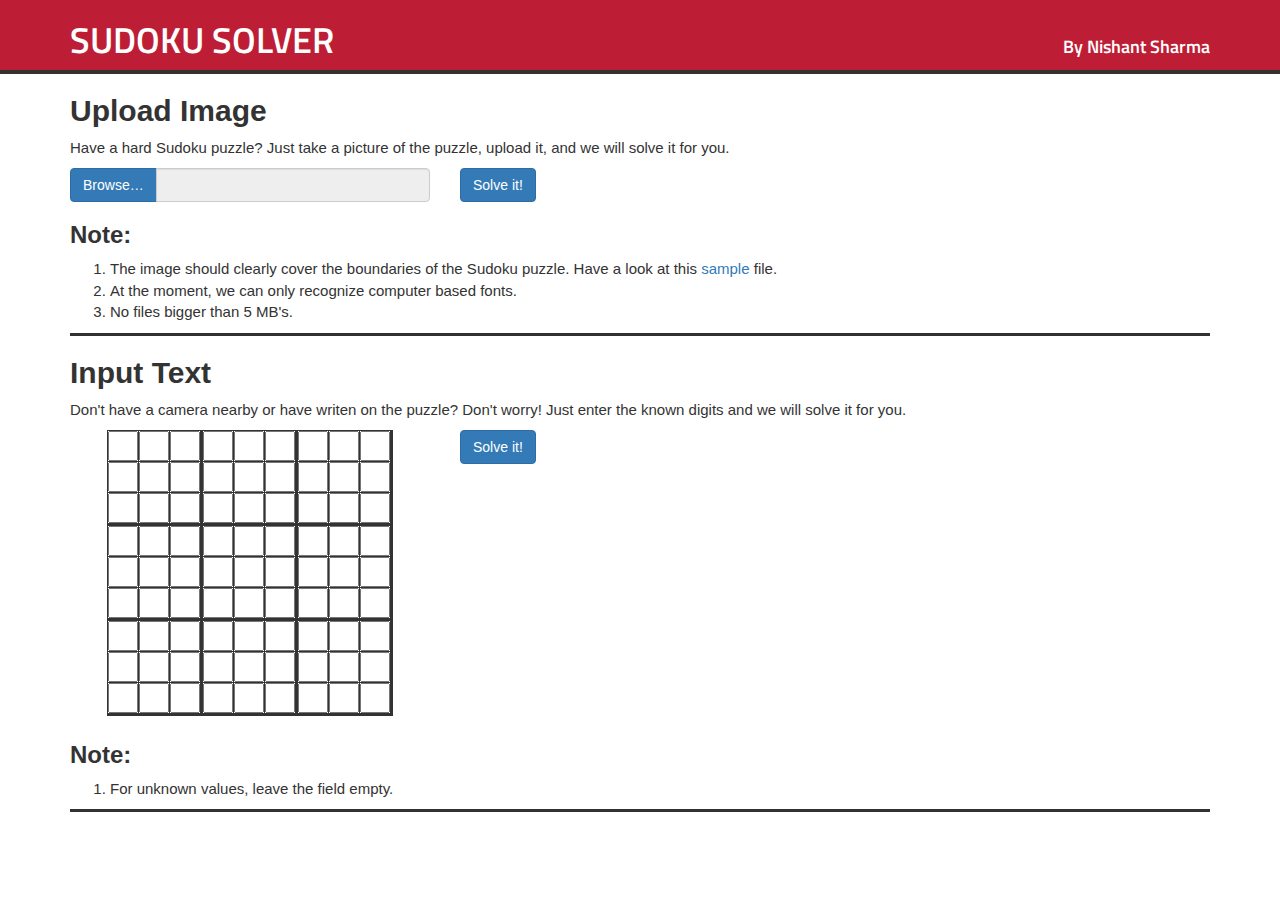
==== frontend/index.html @ 98dfb44b "adding frontend for web app" ====
<!DOCTYPE html>
<html>
	<head>
		<meta http-equiv="Content-Type" content="text/html; charset=windows-1252">
		<link rel="stylesheet" href="css/bootstrap.min.css">
		<link rel="stylesheet" href="css/custom.css">
		<script type="text/javascript" src="js/jquery.min.js"></script>
		<script type="text/javascript" src="js/bootstrap.min.js"></script>
		<link href="https://fonts.googleapis.com/css?family=Titillium+Web:400,400i,600,600i" rel="stylesheet">
		<title>Sudoku Solver</title>
	</head>
	<body>
		<div class="container-fluid">
			<div class="row title-row">
				<div class="container">			
					<div class="row baseline-align">
						<div class="col-md-6 text-uppercase text-left">
							<h1>Sudoku Solver</h1>
						</div>
						<div class="col-md-6 text-right title-text">
							<h4>By <a href="http://nishantsharma.me" class="title-text">Nishant Sharma</a></h4>
						</div>
					</div>
				</div>
			</div>
		</div>	
		<div class="container">
			<div class="row">
				<div class="col-md-12">
					<h2>Upload Image</h2>
				</div>
			</div>
			<div class="row">
				<div class="col-md-12">
					<p>Have a hard Sudoku puzzle? Just take a picture of the puzzle, upload it, and we will solve it for you.</p>
				</div>
			</div>
			<div class="row">
				<div class="col-md-4">
					<div class="fileinput fileinput-new" data-provides="fileinput">
    					<div class="input-group">
						    <label class="input-group-btn">
						        <span class="btn btn-primary">
						            Browse&hellip; <input type="file" style="display: none;" multiple>
						        </span>
						    </label>
						    <input type="text" class="form-control" readonly>
						</div>
					</div>
				</div>
				<div class="col-md-8">
					<button type="button" class="btn btn-primary">Solve it!</button>
				</div>			
			</div>
			<div class="row">
				<div class="col-md-12">
					<h3>Note:</h3>
				</div>
				<div class="col-md-12">
					<ol>
						<li>The image should clearly cover the boundaries of the Sudoku puzzle. Have a look at this <a data-toggle="modal" data-target="#myModal">sample</a> file. </li>
						<li>At the moment, we can only recognize computer based fonts.</li>
						<li>No files bigger than 5 MB's.</li>
					</ol> 
				</div>
			</div>			
			<div class="row">
				<div class="col-md-12">
					<hr>
				</div>
			</div>
			
			
			
			<div class="row">
				<div class="col-md-12">
					<h2>Input Text</h2>
				</div>
			</div>
			<div class="row">
				<div class="col-md-12">
					<p>Don't have a camera nearby or have writen on the puzzle? Don't worry! Just enter the known digits and we will solve it for you.</p>
				</div>
			</div>

			<div class="row">
				<div class="col-md-4">
					<div id="sudokusolver">
					</div>
				</div>
				<div class="col-md-8">
					<button type="button" class="btn btn-primary">Solve it!</button>
				</div>
			</div>
			<div class="row">
				<div class="col-md-12">
					<h3>Note:</h3>
				</div>
				<div class="col-md-12">
					<ol>
						<li>For unknown values, leave the field empty.</li>
					</ol> 
				</div>
			</div>				

			<div class="row">
				<div class="col-md-12">
					<hr>
				</div>
			</div>
		</div>
				

		
		
		<!-- Modal -->
		<div class="modal fade" id="myModal" role="dialog">
			<div class="modal-dialog">
				
				<!-- Modal content-->
				<div class="modal-content">
					<div class="modal-header">
						<button type="button" class="close" data-dismiss="modal">&times;</button>
						<h4 class="modal-title">Sample input file.</h4>
					</div>
					<div class="modal-body">
						<p>Notice how the image fully covers the sudoku puzzle.</p>
						<img class="img-responsive" src="img/sample.jpg" alt="A sample input file for the sudoku solver."></img>
					</div>
					<div class="modal-footer">
						<button type="button" class="btn btn-default" data-dismiss="modal">Close</button>
					</div>
				</div>
					  
			</div>
		</div>

		
		<script type="text/javascript" src="js/custom.js"></script>
	</body>
</html>
---- frontend/css/custom.css ----
.baseline-align {
	display: flex;
	align-items: baseline;
	flex-direction: row;
}

.title-row {
	background-color: #be1e35;
	color: #ffffff;
	border-bottom: 4px solid #323232;
    min-height: 56px;
    position: relative;
    font-family: 'Titillium Web', sans-serif;
}


.title-text {
	color: #ffffff;
}

.title-text a:hover {
	color: #ffffff;
    text-decoration: underline;
}

h1 {
	font-weight: 600;	
}

h2 {
	font-weight: 600;	
}

h3 {
	font-weight: 600;	
}

h4 {
	font-weight: 600;	
}

hr {
    margin-top: 0px;
    margin-bottom: 0px;
    border: 0;
    border-top: 3px solid #323232;
}

body {
	font-family: "Helvetica Neue", Helvetica, 'Titillium Web', sans-serif;
	font-size: 15px;
	font-weight: 500;
}

table.sudoku {
    border-collapse: collapse;
	font-family: "Helvetica Neue", Helvetica, 'Titillium Web', sans-serif;
	font-size: 15px;
	font-weight: 500;
}

.sudoku tr {
    height: 30px;
    width: 30px;
}

.sudoku tr:nth-of-type(3n) {
    border-bottom: solid medium;
}
.sudoku td:nth-of-type(3n) {
    border-right: solid medium;
}
.sudoku td {
    border: solid thin;
    height: 30px;
    width: 30px;
    text-align: center;
    padding: 0;
}

/* Presentation Formatting [Ignore] */
table[class^="sudoku"] {
  margin: auto auto;
}
.wrapper {
  width: 100%;
}
.col {
  display: inline-block;
  width: 100%;
  text-align: center;
  margin: 0 auto;
  padding: 0;
}

.cell input {
    display: inline-block;
    float: left;
    height: 30px;
    width: 30px;
    text-align: center;
    font-size: 20px;
}
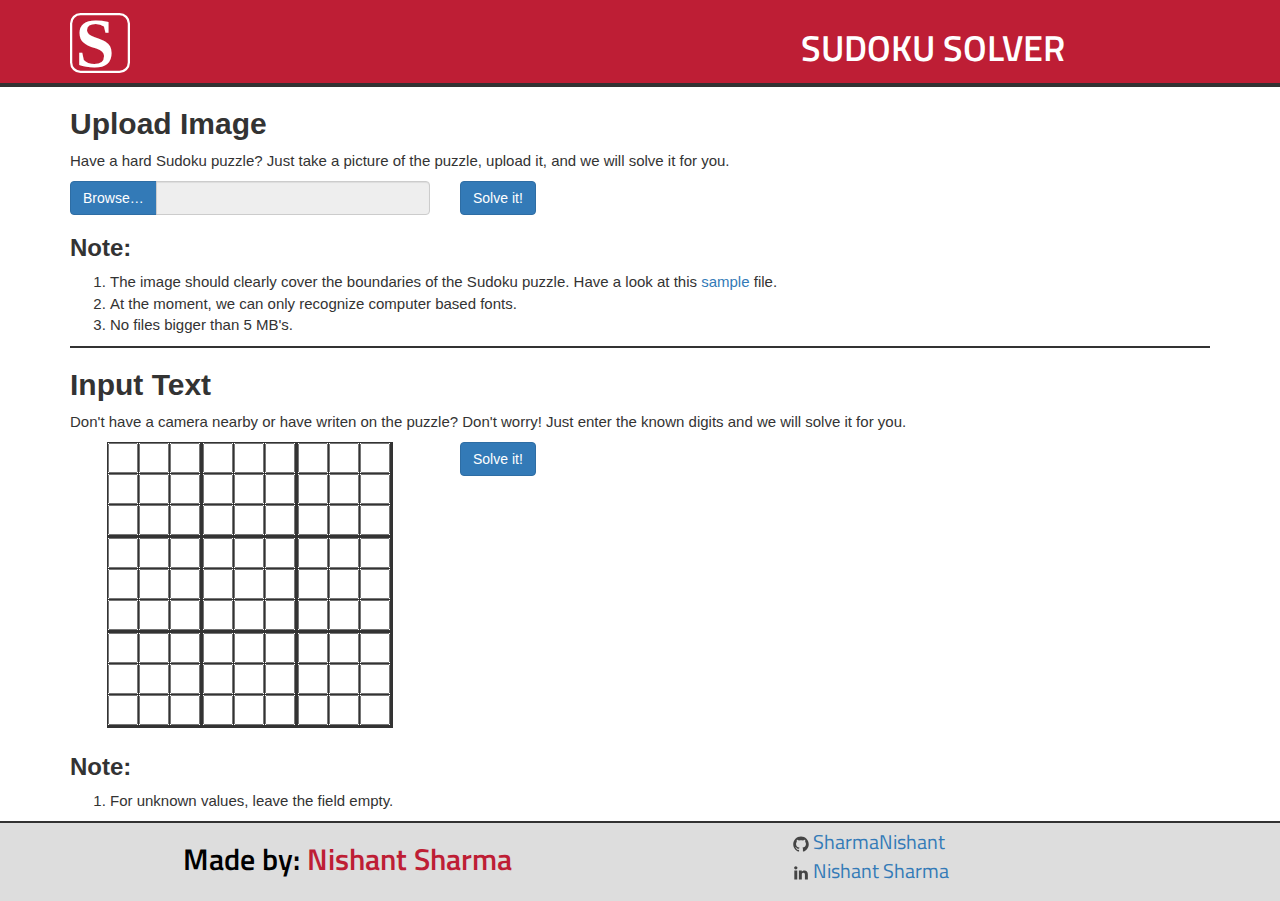
==== commit abef0eb4: "updated header" ====
--- a/frontend/index.html
+++ b/frontend/index.html
@@ -12,18 +12,18 @@
 	<body>
 		<div class="container-fluid">
 			<div class="row title-row">
-				<div class="container">			
-					<div class="row baseline-align">
-						<div class="col-md-6 text-uppercase text-left">
+				<div class="container">
+					<div class="row vertically-center">
+						<div class="col-md-6 ">
+              						<img src="img/icon.svg" class="img-responsive" alt="Website logo">
+						</div>
+						<div class="col-md-6 text-uppercase text-center">
 							<h1>Sudoku Solver</h1>
-						</div>
-						<div class="col-md-6 text-right title-text">
-							<h4>By <a href="http://nishantsharma.me" class="title-text">Nishant Sharma</a></h4>
 						</div>
 					</div>
 				</div>
 			</div>
-		</div>	
+		</div>
 		<div class="container">
 			<div class="row">
 				<div class="col-md-12">
@@ -49,8 +49,8 @@
 					</div>
 				</div>
 				<div class="col-md-8">
-					<button type="button" class="btn btn-primary">Solve it!</button>
-				</div>			
+					<button type="button" class="btn btn-primary" data-toggle="modal" data-target="#solveItModal">Solve it!</button>
+				</div>
 			</div>
 			<div class="row">
 				<div class="col-md-12">
@@ -61,17 +61,17 @@
 						<li>The image should clearly cover the boundaries of the Sudoku puzzle. Have a look at this <a data-toggle="modal" data-target="#myModal">sample</a> file. </li>
 						<li>At the moment, we can only recognize computer based fonts.</li>
 						<li>No files bigger than 5 MB's.</li>
-					</ol> 
+					</ol>
 				</div>
-			</div>			
+			</div>
 			<div class="row">
 				<div class="col-md-12">
 					<hr>
 				</div>
 			</div>
-			
-			
-			
+
+
+
 			<div class="row">
 				<div class="col-md-12">
 					<h2>Input Text</h2>
@@ -89,7 +89,7 @@
 					</div>
 				</div>
 				<div class="col-md-8">
-					<button type="button" class="btn btn-primary">Solve it!</button>
+					<button type="button" class="btn btn-primary" data-toggle="modal" data-target="#solveItModal">Solve it!</button>
 				</div>
 			</div>
 			<div class="row">
@@ -99,24 +99,61 @@
 				<div class="col-md-12">
 					<ol>
 						<li>For unknown values, leave the field empty.</li>
-					</ol> 
+					</ol>
 				</div>
-			</div>				
+			</div>
 
-			<div class="row">
-				<div class="col-md-12">
-					<hr>
+		</div>
+
+		<div class="container-fluid">
+			<div class="row footer-row navbar navbar-fixed-bottom">
+				<div class="container">
+					<div class="row text-center">
+						<div class="col-md-6 text-center">
+							<h2>Made by: <a href="http://nishantsharma.me" class="footer-text">Nishant Sharma</a></h2>
+						</div>
+						<div class="col-md-1">
+						</div>
+						<div class="col-md-5">
+							<ul class="text-justify post-list">
+          						<li>
+									<a href="https://github.com/SharmaNishant">
+									  <span class="icon  icon--github">
+										<svg viewBox="0 0 16 16">
+										  <path fill="#828282" d="M7.999,0.431c-4.285,0-7.76,3.474-7.76,7.761 c0,3.428,2.223,6.337,5.307,7.363c0.388,0.071,0.53-0.168,0.53-0.374c0-0.184-0.007-0.672-0.01-1.32 c-2.159,0.469-2.614-1.04-2.614-1.04c-0.353-0.896-0.862-1.135-0.862-1.135c-0.705-0.481,0.053-0.472,0.053-0.472 c0.779,0.055,1.189,0.8,1.189,0.8c0.692,1.186,1.816,0.843,2.258,0.645c0.071-0.502,0.271-0.843,0.493-1.037 C4.86,11.425,3.049,10.76,3.049,7.786c0-0.847,0.302-1.54,0.799-2.082C3.768,5.507,3.501,4.718,3.924,3.65 c0,0,0.652-0.209,2.134,0.796C6.677,4.273,7.34,4.187,8,4.184c0.659,0.003,1.323,0.089,1.943,0.261 c1.482-1.004,2.132-0.796,2.132-0.796c0.423,1.068,0.157,1.857,0.077,2.054c0.497,0.542,0.798,1.235,0.798,2.082 c0,2.981-1.814,3.637-3.543,3.829c0.279,0.24,0.527,0.713,0.527,1.437c0,1.037-0.01,1.874-0.01,2.129 c0,0.208,0.14,0.449,0.534,0.373c3.081-1.028,5.302-3.935,5.302-7.362C15.76,3.906,12.285,0.431,7.999,0.431z"/>
+										</svg>
+									  </span>
+
+									  <span class="username">SharmaNishant</span>
+									</a>
+								  </li>
+
+
+
+								  <li>
+									<a href="https://www.linkedin.com/in/nishant-sharma">
+									  <span class="icon icon--github">
+										<svg width="1792" height="1792" viewBox="0 0 1792 1792" xmlns="http://www.w3.org/2000/svg"><path d="M477 625v991h-330v-991h330zm21-306q1 73-50.5 122t-135.5 49h-2q-82 0-132-49t-50-122q0-74 51.5-122.5t134.5-48.5 133 48.5 51 122.5zm1166 729v568h-329v-530q0-105-40.5-164.5t-126.5-59.5q-63 0-105.5 34.5t-63.5 85.5q-11 30-11 81v553h-329q2-399 2-647t-1-296l-1-48h329v144h-2q20-32 41-56t56.5-52 87-43.5 114.5-15.5q171 0 275 113.5t104 332.5z"/></svg>
+									  </span>
+
+									  <span class="username">Nishant Sharma</span>
+									</a>
+								  </li>
+
+        					</ul>
+
+						</div>
+					</div>
 				</div>
 			</div>
 		</div>
-				
 
-		
-		
+
+
 		<!-- Modal -->
 		<div class="modal fade" id="myModal" role="dialog">
 			<div class="modal-dialog">
-				
+
 				<!-- Modal content-->
 				<div class="modal-content">
 					<div class="modal-header">
@@ -131,11 +168,31 @@
 						<button type="button" class="btn btn-default" data-dismiss="modal">Close</button>
 					</div>
 				</div>
-					  
+
 			</div>
 		</div>
 
-		
+		<!-- Modal -->
+		<div class="modal fade" id="solveItModal" role="dialog">
+			<div class="modal-dialog">
+
+				<!-- Modal content-->
+				<div class="modal-content">
+					<div class="modal-header">
+						<button type="button" class="close" data-dismiss="modal">&times;</button>
+						<h4 class="modal-title">Backend underconstruction.</h4>
+					</div>
+					<div class="modal-body">
+						<p>We are currently developing and deploying the backend for this web app. Please revist after a couple of days!</p>
+					</div>
+					<div class="modal-footer">
+						<button type="button" class="btn btn-default" data-dismiss="modal">Close</button>
+					</div>
+				</div>
+
+			</div>
+		</div>
+
 		<script type="text/javascript" src="js/custom.js"></script>
 	</body>
 </html>
--- a/frontend/css/custom.css
+++ b/frontend/css/custom.css
@@ -13,6 +13,24 @@
     font-family: 'Titillium Web', sans-serif;
 }
 
+.footer-row {
+	background-color: #dddddd;
+	font-size: 20px;
+    color: #000000;
+	border-top: 2px solid #323232;
+    min-height: 80px;
+    position: relative;
+    font-family: 'Titillium Web', sans-serif;
+}
+
+.footer-text {
+	color: #be1e35;
+}
+
+.footer-text a:hover {
+	color: #000000;
+    text-decoration: underline;
+}
 
 .title-text {
 	color: #ffffff;
@@ -23,27 +41,33 @@
     text-decoration: underline;
 }
 
+.icon > svg { display: inline-block; width: 16px; height: 16px; vertical-align: middle; }
+.icon > svg path { fill: #444444; }
+.post-list { margin-top: 5px; list-style: none; }
+
+
 h1 {
-	font-weight: 600;	
+	font-weight: 600;
+  	font-height: 50px;
 }
 
 h2 {
-	font-weight: 600;	
+	font-weight: 600;
 }
 
 h3 {
-	font-weight: 600;	
+	font-weight: 600;
 }
 
 h4 {
-	font-weight: 600;	
+	font-weight: 600;
 }
 
 hr {
     margin-top: 0px;
     margin-bottom: 0px;
     border: 0;
-    border-top: 3px solid #323232;
+    border-top: 2px solid #323232;
 }
 
 body {
@@ -101,3 +125,21 @@
     text-align: center;
     font-size: 20px;
 }
+
+
+input[type="number"]::-webkit-outer-spin-button,
+input[type="number"]::-webkit-inner-spin-button {
+    -webkit-appearance: none;
+    margin: 0;
+}
+input[type="number"] {
+    -moz-appearance: textfield;
+}
+
+.vertically-center {
+    display: flex;
+    align-items: center;
+    margin-top: 8px;
+    margin-bottom: 5px;
+
+}
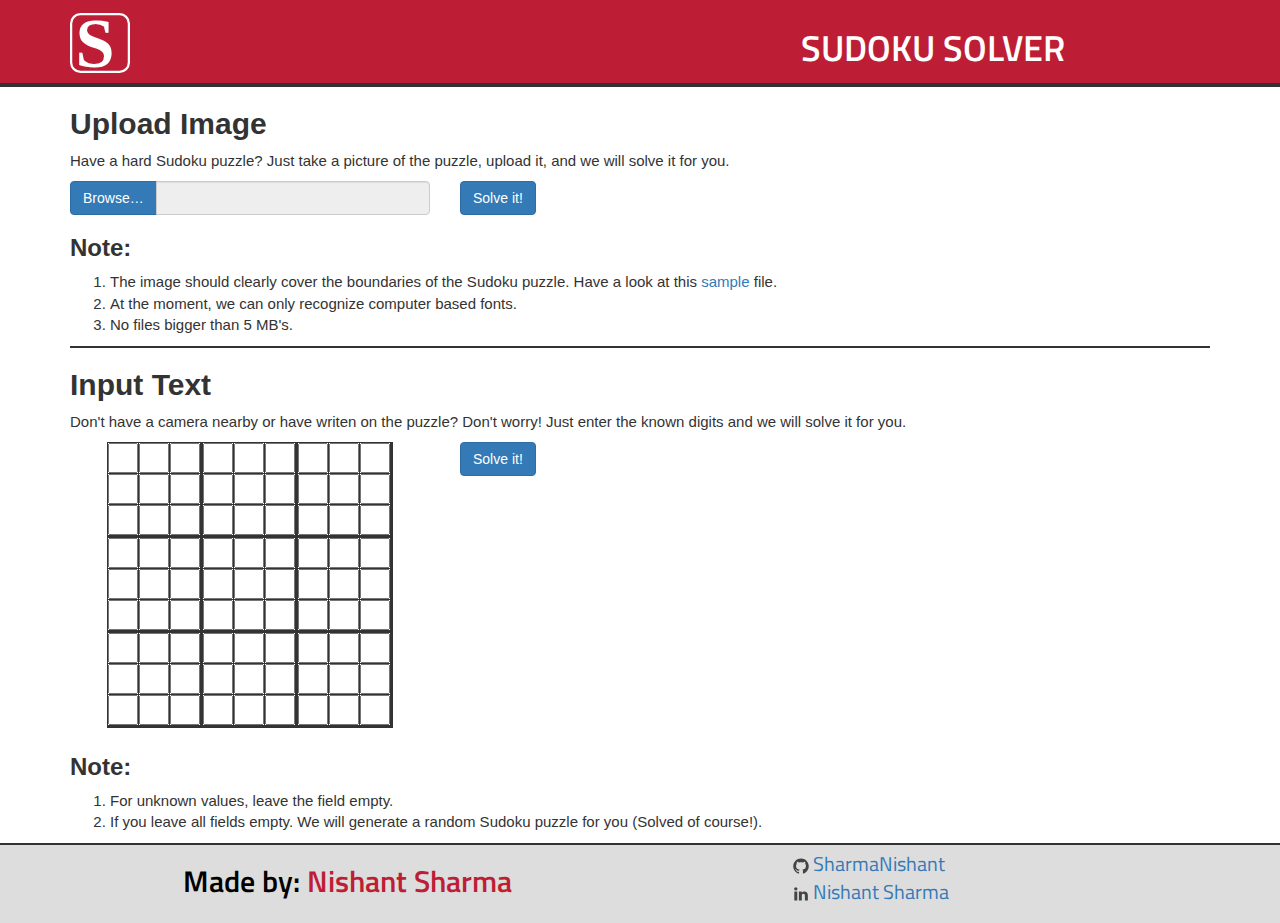
==== commit 0656308f: "added checks" ====
--- a/frontend/index.html
+++ b/frontend/index.html
@@ -41,15 +41,16 @@
     					<div class="input-group">
 						    <label class="input-group-btn">
 						        <span class="btn btn-primary">
-						            Browse&hellip; <input type="file" style="display: none;" multiple>
+						            Browse&hellip; <input type="file" accept="image/*" style="display: none;" id="file_select">
 						        </span>
 						    </label>
-						    <input type="text" class="form-control" readonly>
+						    <input type="text" class="form-control"  id="file_select_label" readonly>
 						</div>
 					</div>
 				</div>
 				<div class="col-md-8">
-					<button type="button" class="btn btn-primary" data-toggle="modal" data-target="#solveItModal">Solve it!</button>
+					<!--<button type="button" class="btn btn-primary" data-toggle="modal" data-target="#solveItModal">Solve it!</button>-->
+					<button type="button" class="btn btn-primary" id="file_solve_button" onclick='solveSudokuFile();'>Solve it!</button>
 				</div>
 			</div>
 			<div class="row">
@@ -99,6 +100,7 @@
 				<div class="col-md-12">
 					<ol>
 						<li>For unknown values, leave the field empty.</li>
+						<li>If you leave all fields empty. We will generate a random Sudoku puzzle for you (Solved of course!).</li>
 					</ol>
 				</div>
 			</div>
@@ -162,7 +164,7 @@
 					</div>
 					<div class="modal-body">
 						<p>Notice how the image fully covers the sudoku puzzle.</p>
-						<img class="img-responsive" src="img/sample.jpg" alt="A sample input file for the sudoku solver."></img>
+						<img class="img-responsive" src="img/sample.jpg" alt="A sample input file for the sudoku solver."/>
 					</div>
 					<div class="modal-footer">
 						<button type="button" class="btn btn-default" data-dismiss="modal">Close</button>
